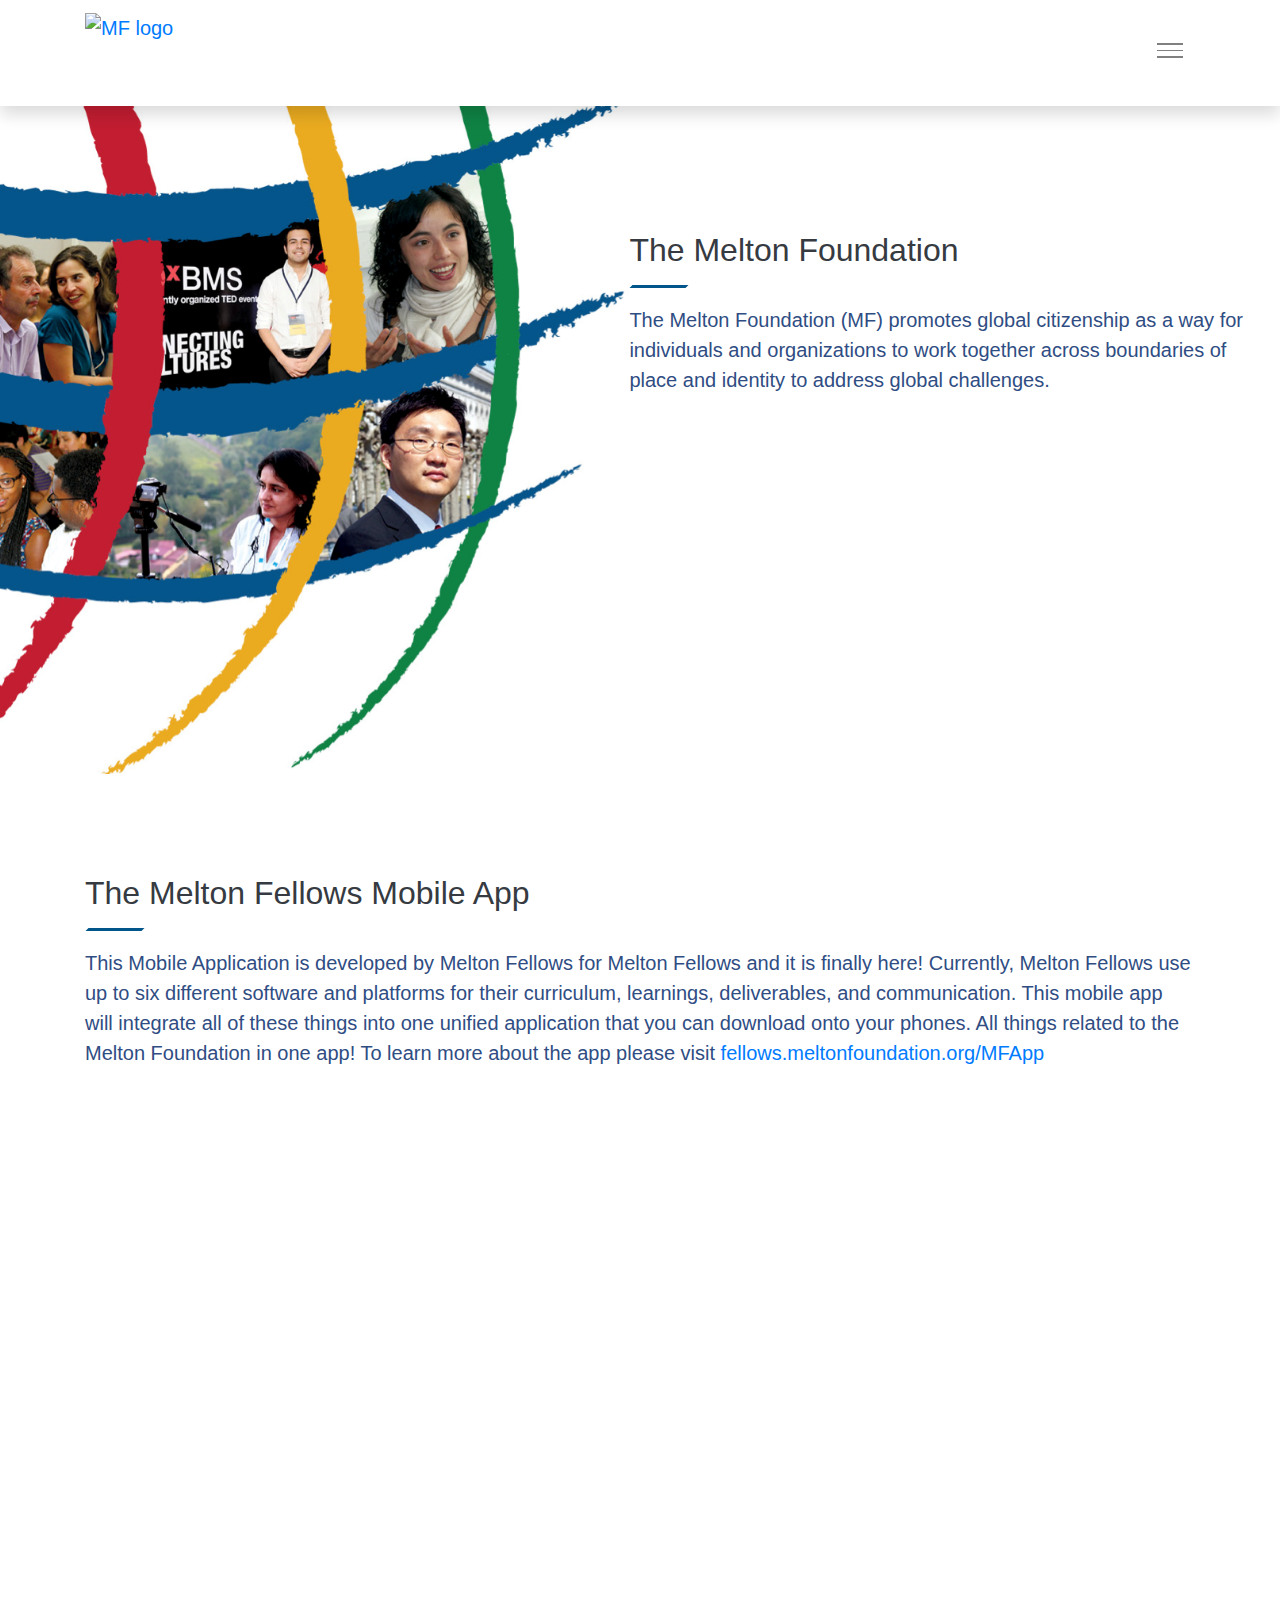
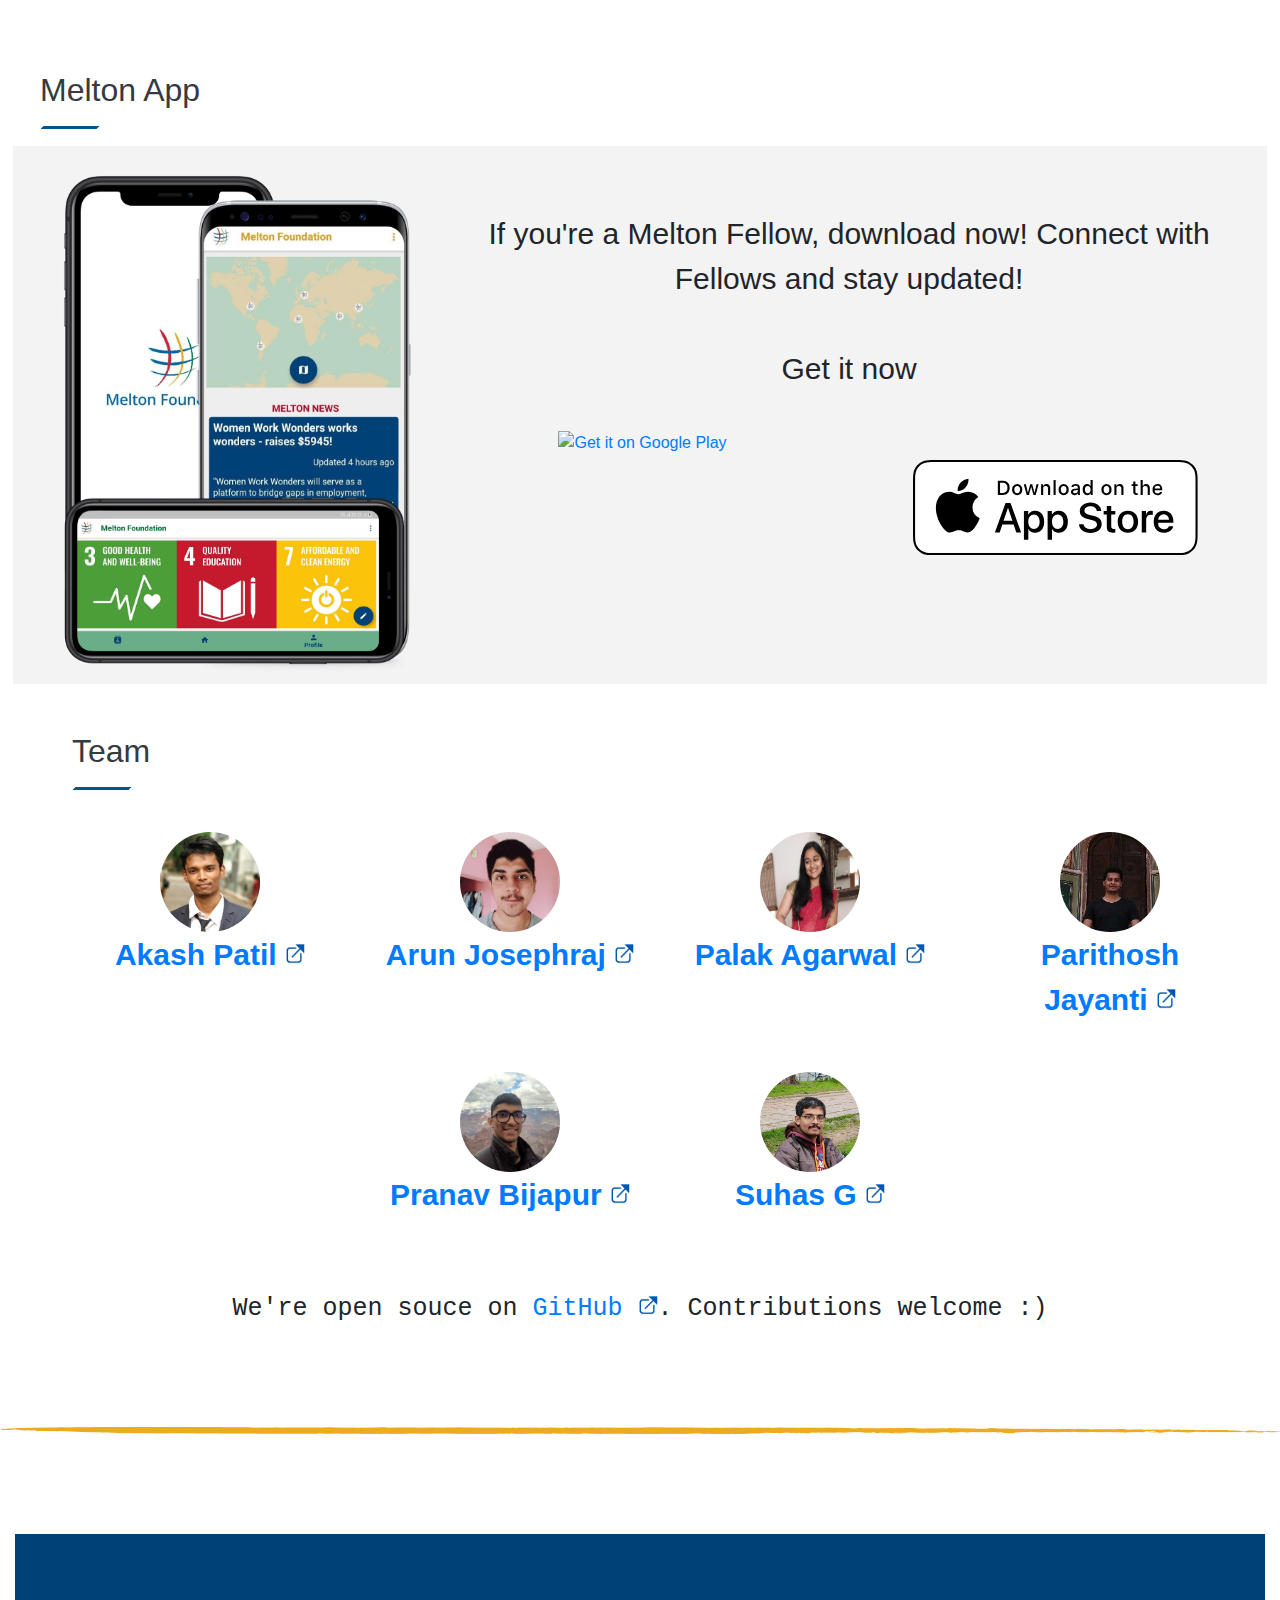
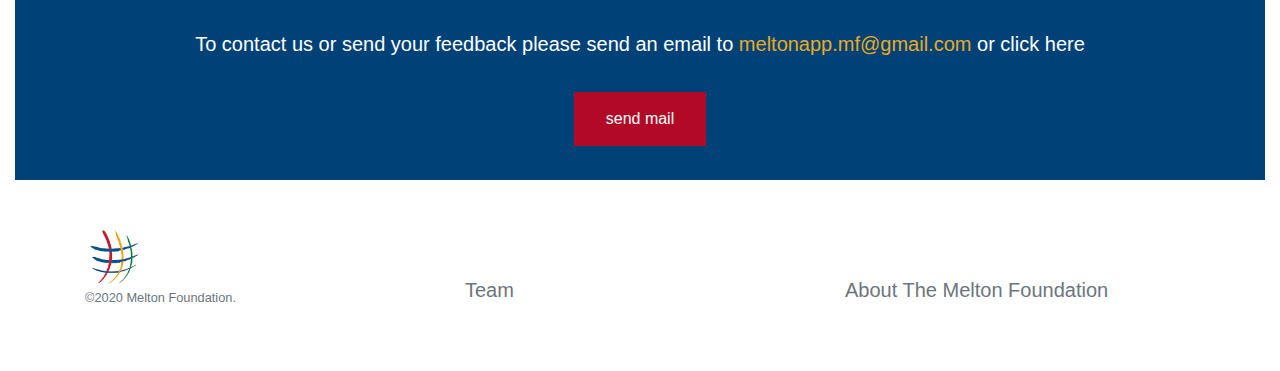
==== index.html @ 22d188e9 "* adding team members * local libraries * github link" ====
<!DOCTYPE html>
<html lang="en">
<head>
    <link rel="icon" href="images/MF Logo_round.png" type="image/x-icon">
    <title> Melton Foundation App</title>
    <meta charset="UTF-8">
    <meta name="description" content="Website to download the Melton Foundation App">
    <meta name="keywords" content="Melton, foundation, NGO, app">
    <meta name="viewport" content="width=device-width, initial-scale=1.0, shrink-to-fit=no">
    <link rel="stylesheet" href="css/css1/bootstrap.min.css">
    <link rel="stylesheet" href="css/page1.css">
    <link rel="stylesheet" href="css/desktop.css">
    <script src="css/js1/jquery-3.3.1.min.js"></script>
</head>
<body>
<header>
    <div class="collapse" id="navbarHeader">
        <div class="container">
            <div class="row">
                <div class="col-sm-8 col-md-7 py-4">
                    <h4 class="text-black">About</h4>
                    <p class="text-muted"> Download the Melton Foundation app for Melton Fellows
                        <br/> For more information on the Melton Foundation please visit the official site
                        <a href="https://www.meltonfoundation.org"> www.meltonfoundation.org</a>
                    </p>
                </div>
                <div class="col-sm-4 offset-md-1 py-4">
                    <h4 class="text-black">Contact</h4>
                    <ul class="list-unstyled">
                        <li><p class="text-muted">If you have any quries or feedback kindly reach out to us at
                            <a href="mailto:meltonapp.mf@gmail.com" class=" mailadd" style="text-decoration: none;">meltonapp.mf@gmail.com</a>
                        </p>
                        </li>
                    </ul>
                </div>
            </div>
        </div>
    </div>

    <div class="navbar shadow navbar-fixed-top">
        <div class="container d-flex justify-content-between">
            <a href="index.html" class="navbar-brand d-flex align-items-center">
                <img src="https://meltonfoundation.org/wp-content/uploads/2016/06/logo.png" alt="MF logo" width="180"
                     height="45" class="img-responsive">
            </a>
            <button class="navbar-toggler" type="button" data-toggle="collapse" data-target="#navbarHeader"
                    aria-controls="navbarHeader" aria-expanded="false" aria-label="Toggle navigation">
                <span class="line"></span>
                <span class="line"></span>
                <span class="line"></span>
            </button>
        </div>
    </div>

</header>

<div class="container-fluid">
    <div class="wrapper">
        <div class="row-full">
            <div class="col1">
                <img class="mf-logo" src="images/mfcr.png" alt="MF logo" style="margin-left: -1vw;">
            </div>
            <div class="col2" style="color: #2f4d83; padding-top: 10%;">
                <a href="https://www.meltonfoundation.org" style=" text-decoration: none; ">
                    <h2 class="has-line-under">The Melton Foundation </h2>
                </a>
                <blockquote>
                    <p>The Melton Foundation (MF) promotes global citizenship as a way for individuals and
                        organizations to work together across boundaries of place and identity to address global
                        challenges.</p>
                </blockquote>
            </div>
        </div>
    </div>
</div>

<div class="container" style="padding-top:100px; padding-bottom: 100px;">
    <div>
        <h2 class="has-line-under">The Melton Fellows Mobile App</h2>
        <p style="color: #2f4d83;">
            This Mobile Application is developed by Melton Fellows for Melton Fellows and it is finally here!
            Currently, Melton Fellows use up to six different software and platforms for their curriculum,
            learnings, deliverables, and communication. This mobile app will integrate all of these things into one
            unified application that you can download onto your phones. All things related to the Melton Foundation
            in one app!
            To learn more about the app please visit
            <a href="http://fellows.meltonfoundation.org/MFApp" class="website" style="text-decoration: none;">fellows.meltonfoundation.org/MFApp</a>
        </p>
    </div>
</div>

<div class="container" style=" padding-bottom: 100px; text-align:center;">
    <div style="display: inline-block;">
        <iframe src="https://www.youtube.com/embed/J0pHxfPds2A" class="vid" allowfullscreen frameborder="0"
                style="display: block;">
        </iframe>
    </div>
</div>

<div>
    <h2 class="has-line-under" style="margin-left: 40px;">Melton App</h2>
</div>
<div class="row store-links-container">
    <div class="mobile-icons col-xs-12 col-sm-6 col-md-5 col-lg-4">
        <img src="images/mix.png">
    </div>
    <div class="app-store col-xs-12 col-sm-6 col-md-7 col-lg-8">
        <div class="store-links-text">
            <div>If you're a Melton Fellow, download now! Connect with Fellows and stay updated!</div>
            <br>
            <div>Get it now</div>
        </div>
        <div class="row">
                <span class="google-store">
                    <a target="_blank"
                       href="https://play.google.com/store/apps/details?id=com.melton_app&amp;pcampaignid=pcampaignidMKT-Other-global-all-co-prtnr-py-PartBadge-Mar2515-1">
                        <img class="google-store-img"
                             alt="Get it on Google Play"
                             src="https://play.google.com/intl/en_us/badges/static/images/badges/en_badge_web_generic.png"></a>
                </span>
            <span class="apple-store">
                    <a target="_blank" href="https://apps.apple.com/in/app/">
                    <svg class="apple-store-svg" xmlns="http://www.w3.org/2000/svg" id="livetype"
                         viewBox="0 0 119.66407 40">
                        <title>Download_on_the_App_Store_Badge_US-UK_RGB_wht_092917</title>
                        <g>
                            <g>
                                <g>
                                    <path d="M110.13477,0H9.53468c-.3667,0-.729,0-1.09473.002-.30615.002-.60986.00781-.91895.0127A13.21476,13.21476,0,0,0,5.5171.19141a6.66509,6.66509,0,0,0-1.90088.627A6.43779,6.43779,0,0,0,1.99757,1.99707,6.25844,6.25844,0,0,0,.81935,3.61816a6.60119,6.60119,0,0,0-.625,1.90332,12.993,12.993,0,0,0-.1792,2.002C.00587,7.83008.00489,8.1377,0,8.44434V31.5586c.00489.3105.00587.6113.01515.9219a12.99232,12.99232,0,0,0,.1792,2.0019,6.58756,6.58756,0,0,0,.625,1.9043A6.20778,6.20778,0,0,0,1.99757,38.001a6.27445,6.27445,0,0,0,1.61865,1.1787,6.70082,6.70082,0,0,0,1.90088.6308,13.45514,13.45514,0,0,0,2.0039.1768c.30909.0068.6128.0107.91895.0107C8.80567,40,9.168,40,9.53468,40H110.13477c.3594,0,.7246,0,1.084-.002.3047,0,.6172-.0039.9219-.0107a13.279,13.279,0,0,0,2-.1768,6.80432,6.80432,0,0,0,1.9082-.6308,6.27742,6.27742,0,0,0,1.6172-1.1787,6.39482,6.39482,0,0,0,1.1816-1.6143,6.60413,6.60413,0,0,0,.6191-1.9043,13.50643,13.50643,0,0,0,.1856-2.0019c.0039-.3106.0039-.6114.0039-.9219.0078-.3633.0078-.7246.0078-1.0938V9.53613c0-.36621,0-.72949-.0078-1.09179,0-.30664,0-.61426-.0039-.9209a13.5071,13.5071,0,0,0-.1856-2.002,6.6177,6.6177,0,0,0-.6191-1.90332,6.46619,6.46619,0,0,0-2.7988-2.7998,6.76754,6.76754,0,0,0-1.9082-.627,13.04394,13.04394,0,0,0-2-.17676c-.3047-.00488-.6172-.01074-.9219-.01269-.3594-.002-.7246-.002-1.084-.002Z"></path>
                                    <path d="M8.44483,39.125c-.30468,0-.602-.0039-.90429-.0107a12.68714,12.68714,0,0,1-1.86914-.1631,5.88381,5.88381,0,0,1-1.65674-.5479,5.40573,5.40573,0,0,1-1.397-1.0166,5.32082,5.32082,0,0,1-1.02051-1.3965,5.72186,5.72186,0,0,1-.543-1.6572,12.41351,12.41351,0,0,1-.1665-1.875c-.00634-.2109-.01464-.9131-.01464-.9131V8.44434S.88185,7.75293.8877,7.5498a12.37039,12.37039,0,0,1,.16553-1.87207,5.7555,5.7555,0,0,1,.54346-1.6621A5.37349,5.37349,0,0,1,2.61183,2.61768,5.56543,5.56543,0,0,1,4.01417,1.59521a5.82309,5.82309,0,0,1,1.65332-.54394A12.58589,12.58589,0,0,1,7.543.88721L8.44532.875H111.21387l.9131.0127a12.38493,12.38493,0,0,1,1.8584.16259,5.93833,5.93833,0,0,1,1.6709.54785,5.59374,5.59374,0,0,1,2.415,2.41993,5.76267,5.76267,0,0,1,.5352,1.64892,12.995,12.995,0,0,1,.1738,1.88721c.0029.2832.0029.5874.0029.89014.0079.375.0079.73193.0079,1.09179V30.4648c0,.3633,0,.7178-.0079,1.0752,0,.3252,0,.6231-.0039.9297a12.73126,12.73126,0,0,1-.1709,1.8535,5.739,5.739,0,0,1-.54,1.67,5.48029,5.48029,0,0,1-1.0156,1.3857,5.4129,5.4129,0,0,1-1.3994,1.0225,5.86168,5.86168,0,0,1-1.668.5498,12.54218,12.54218,0,0,1-1.8692.1631c-.2929.0068-.5996.0107-.8974.0107l-1.084.002Z"
                                          style="fill: #fff"></path>
                                </g>
                                <g id="_Group_" data-name="<Group>">
                                    <g id="_Group_2" data-name="<Group>">
                                        <g id="_Group_3" data-name="<Group>">
                                            <path id="_Path_" data-name="<Path>"
                                                  d="M24.99671,19.88935a5.14625,5.14625,0,0,1,2.45058-4.31771,5.26776,5.26776,0,0,0-4.15039-2.24376c-1.74624-.1833-3.43913,1.04492-4.329,1.04492-.90707,0-2.27713-1.02672-3.75247-.99637a5.52735,5.52735,0,0,0-4.65137,2.8367c-2.01111,3.482-.511,8.59939,1.41551,11.414.96388,1.37823,2.09037,2.91774,3.56438,2.86315,1.4424-.05983,1.98111-.91977,3.7222-.91977,1.72494,0,2.23035.91977,3.73427.88506,1.54777-.02512,2.52292-1.38435,3.453-2.77563a11.39931,11.39931,0,0,0,1.579-3.21589A4.97284,4.97284,0,0,1,24.99671,19.88935Z"></path>
                                            <path id="_Path_2" data-name="<Path>"
                                                  d="M22.15611,11.47681a5.06687,5.06687,0,0,0,1.159-3.62989,5.15524,5.15524,0,0,0-3.33555,1.72582,4.82131,4.82131,0,0,0-1.18934,3.4955A4.26259,4.26259,0,0,0,22.15611,11.47681Z"></path>
                                        </g>
                                    </g>
                                    <g>
                                        <path d="M42.30178,27.13965h-4.7334l-1.13672,3.35645H34.42678l4.4834-12.418h2.083l4.4834,12.418H43.43752Zm-4.24316-1.54883h3.752L39.961,20.14355H39.9092Z"></path>
                                        <path d="M55.1592,25.96973c0,2.81348-1.50586,4.62109-3.77832,4.62109a3.0693,3.0693,0,0,1-2.84863-1.584h-.043v4.48438h-1.8584V21.44238h1.79883v1.50586h.03418a3.21162,3.21162,0,0,1,2.88281-1.60059C53.64455,21.34766,55.1592,23.16406,55.1592,25.96973Zm-1.91016,0c0-1.833-.94727-3.03809-2.39258-3.03809-1.41992,0-2.375,1.23047-2.375,3.03809,0,1.82422.95508,3.0459,2.375,3.0459C52.30178,29.01563,53.249,27.81934,53.249,25.96973Z"></path>
                                        <path d="M65.12453,25.96973c0,2.81348-1.50635,4.62109-3.77881,4.62109a3.0693,3.0693,0,0,1-2.84863-1.584h-.043v4.48438h-1.8584V21.44238h1.79883v1.50586h.03418a3.21162,3.21162,0,0,1,2.88281-1.60059C63.6094,21.34766,65.12453,23.16406,65.12453,25.96973Zm-1.91064,0c0-1.833-.94727-3.03809-2.39258-3.03809-1.41992,0-2.375,1.23047-2.375,3.03809,0,1.82422.95508,3.0459,2.375,3.0459C62.26662,29.01563,63.21389,27.81934,63.21389,25.96973Z"></path>
                                        <path d="M71.70949,27.03613c.1377,1.23145,1.334,2.04,2.96875,2.04,1.56641,0,2.69336-.80859,2.69336-1.91895,0-.96387-.67969-1.541-2.28906-1.93652l-1.60937-.3877c-2.28027-.55078-3.33887-1.61719-3.33887-3.34766,0-2.14258,1.86719-3.61426,4.51758-3.61426,2.625,0,4.42383,1.47168,4.48438,3.61426h-1.876c-.1123-1.23926-1.13672-1.9873-2.63379-1.9873s-2.52148.75684-2.52148,1.8584c0,.87793.6543,1.39453,2.25488,1.79l1.36816.33594c2.54785.60254,3.60547,1.626,3.60547,3.44238,0,2.32324-1.84961,3.77832-4.793,3.77832-2.75391,0-4.61328-1.4209-4.7334-3.667Z"></path>
                                        <path d="M83.34621,19.2998v2.14258h1.72168v1.47168H83.34621v4.99121c0,.77539.34473,1.13672,1.10156,1.13672a5.80752,5.80752,0,0,0,.61133-.043v1.46289a5.10351,5.10351,0,0,1-1.03223.08594c-1.833,0-2.54785-.68848-2.54785-2.44434V22.91406H80.16262V21.44238H81.479V19.2998Z"></path>
                                        <path d="M86.064,25.96973c0-2.84863,1.67773-4.63867,4.29395-4.63867,2.625,0,4.29492,1.79,4.29492,4.63867,0,2.85645-1.66113,4.63867-4.29492,4.63867C87.72512,30.6084,86.064,28.82617,86.064,25.96973Zm6.69531,0c0-1.9541-.89551-3.10742-2.40137-3.10742s-2.40137,1.16211-2.40137,3.10742c0,1.96191.89551,3.10645,2.40137,3.10645S92.7593,27.93164,92.7593,25.96973Z"></path>
                                        <path d="M96.18508,21.44238h1.77246v1.541h.043a2.1594,2.1594,0,0,1,2.17773-1.63574,2.86616,2.86616,0,0,1,.63672.06934v1.73828a2.59794,2.59794,0,0,0-.835-.1123,1.87264,1.87264,0,0,0-1.93652,2.083v5.37012h-1.8584Z"></path>
                                        <path d="M109.38332,27.83691c-.25,1.64355-1.85059,2.77148-3.89844,2.77148-2.63379,0-4.26855-1.76465-4.26855-4.5957,0-2.83984,1.64355-4.68164,4.19043-4.68164,2.50488,0,4.08008,1.7207,4.08008,4.46582v.63672h-6.39453v.1123a2.358,2.358,0,0,0,2.43555,2.56445,2.04834,2.04834,0,0,0,2.09082-1.27344Zm-6.28223-2.70215h4.52637a2.1773,2.1773,0,0,0-2.2207-2.29785A2.292,2.292,0,0,0,103.10109,25.13477Z"></path>
                                    </g>
                                </g>
                            </g>
                            <g id="_Group_4" data-name="<Group>">
                                <g>
                                    <path d="M37.82619,8.731a2.63964,2.63964,0,0,1,2.80762,2.96484c0,1.90625-1.03027,3.002-2.80762,3.002H35.67092V8.731Zm-1.22852,5.123h1.125a1.87588,1.87588,0,0,0,1.96777-2.146,1.881,1.881,0,0,0-1.96777-2.13379h-1.125Z"></path>
                                    <path d="M41.68068,12.44434a2.13323,2.13323,0,1,1,4.24707,0,2.13358,2.13358,0,1,1-4.24707,0Zm3.333,0c0-.97607-.43848-1.54687-1.208-1.54687-.77246,0-1.207.5708-1.207,1.54688,0,.98389.43457,1.55029,1.207,1.55029C44.57522,13.99463,45.01369,13.42432,45.01369,12.44434Z"></path>
                                    <path d="M51.57326,14.69775h-.92187l-.93066-3.31641h-.07031l-.92676,3.31641h-.91309l-1.24121-4.50293h.90137l.80664,3.436h.06641l.92578-3.436h.85254l.92578,3.436h.07031l.80273-3.436h.88867Z"></path>
                                    <path d="M53.85354,10.19482H54.709v.71533h.06641a1.348,1.348,0,0,1,1.34375-.80225,1.46456,1.46456,0,0,1,1.55859,1.6748v2.915h-.88867V12.00586c0-.72363-.31445-1.0835-.97168-1.0835a1.03294,1.03294,0,0,0-1.0752,1.14111v2.63428h-.88867Z"></path>
                                    <path d="M59.09377,8.437h.88867v6.26074h-.88867Z"></path>
                                    <path d="M61.21779,12.44434a2.13346,2.13346,0,1,1,4.24756,0,2.1338,2.1338,0,1,1-4.24756,0Zm3.333,0c0-.97607-.43848-1.54687-1.208-1.54687-.77246,0-1.207.5708-1.207,1.54688,0,.98389.43457,1.55029,1.207,1.55029C64.11232,13.99463,64.5508,13.42432,64.5508,12.44434Z"></path>
                                    <path d="M66.4009,13.42432c0-.81055.60352-1.27783,1.6748-1.34424l1.21973-.07031v-.38867c0-.47559-.31445-.74414-.92187-.74414-.49609,0-.83984.18213-.93848.50049h-.86035c.09082-.77344.81836-1.26953,1.83984-1.26953,1.12891,0,1.76563.562,1.76563,1.51318v3.07666h-.85547v-.63281h-.07031a1.515,1.515,0,0,1-1.35254.707A1.36026,1.36026,0,0,1,66.4009,13.42432Zm2.89453-.38477v-.37646l-1.09961.07031c-.62012.0415-.90137.25244-.90137.64941,0,.40527.35156.64111.835.64111A1.0615,1.0615,0,0,0,69.29543,13.03955Z"></path>
                                    <path d="M71.34816,12.44434c0-1.42285.73145-2.32422,1.86914-2.32422a1.484,1.484,0,0,1,1.38086.79h.06641V8.437h.88867v6.26074h-.85156v-.71143h-.07031a1.56284,1.56284,0,0,1-1.41406.78564C72.0718,14.772,71.34816,13.87061,71.34816,12.44434Zm.918,0c0,.95508.4502,1.52979,1.20313,1.52979.749,0,1.21191-.583,1.21191-1.52588,0-.93848-.46777-1.52979-1.21191-1.52979C72.72121,10.91846,72.26613,11.49707,72.26613,12.44434Z"></path>
                                    <path d="M79.23,12.44434a2.13323,2.13323,0,1,1,4.24707,0,2.13358,2.13358,0,1,1-4.24707,0Zm3.333,0c0-.97607-.43848-1.54687-1.208-1.54687-.77246,0-1.207.5708-1.207,1.54688,0,.98389.43457,1.55029,1.207,1.55029C82.12453,13.99463,82.563,13.42432,82.563,12.44434Z"></path>
                                    <path d="M84.66945,10.19482h.85547v.71533h.06641a1.348,1.348,0,0,1,1.34375-.80225,1.46456,1.46456,0,0,1,1.55859,1.6748v2.915H87.605V12.00586c0-.72363-.31445-1.0835-.97168-1.0835a1.03294,1.03294,0,0,0-1.0752,1.14111v2.63428h-.88867Z"></path>
                                    <path d="M93.51516,9.07373v1.1416h.97559v.74854h-.97559V13.2793c0,.47168.19434.67822.63672.67822a2.96657,2.96657,0,0,0,.33887-.02051v.74023a2.9155,2.9155,0,0,1-.4834.04541c-.98828,0-1.38184-.34766-1.38184-1.21582v-2.543h-.71484v-.74854h.71484V9.07373Z"></path>
                                    <path d="M95.70461,8.437h.88086v2.48145h.07031a1.3856,1.3856,0,0,1,1.373-.80664,1.48339,1.48339,0,0,1,1.55078,1.67871v2.90723H98.69v-2.688c0-.71924-.335-1.0835-.96289-1.0835a1.05194,1.05194,0,0,0-1.13379,1.1416v2.62988h-.88867Z"></path>
                                    <path d="M104.76125,13.48193a1.828,1.828,0,0,1-1.95117,1.30273A2.04531,2.04531,0,0,1,100.73,12.46045a2.07685,2.07685,0,0,1,2.07617-2.35254c1.25293,0,2.00879.856,2.00879,2.27V12.688h-3.17969v.0498a1.1902,1.1902,0,0,0,1.19922,1.29,1.07934,1.07934,0,0,0,1.07129-.5459Zm-3.126-1.45117h2.27441a1.08647,1.08647,0,0,0-1.1084-1.1665A1.15162,1.15162,0,0,0,101.63527,12.03076Z"></path>
                                </g>
                            </g>
                        </g>
                    </svg>
                </a>
                </span>
        </div>
    </div>
</div>

<br><br>
<div style="padding-left: 40px; width: 95vw; margin: 0 auto;">
    <h2 id="team" class="has-line-under">Team</h2>
    <div class="team-container row">
        <div class="developer-container">
            <div>
                <img class="developer-img" width="200" height="200" alt="profile photo"
                     src="images/profiles/akash.jpg"/>
            </div>
            <div class="developer-name">
                <a class="developer-name-link" href="https://www.linkedin.com/in/akash-patil-519383112/"
                   target="_blank">Akash Patil <img class="external-link-icon" src="images/external_url.png"
                                                    alt="profile details"/></a>
            </div>
        </div>

        <div class="developer-container">
            <div>
                <img class="developer-img" width="200" height="200" alt="profile photo"
                     src="images/profiles/arun.jpg"/>
            </div>
            <div class="developer-name">
                <a class="developer-name-link" href="https://www.linkedin.com/in/arun-josephraj-0064a7157"
                   target="_blank">Arun Josephraj <img class="external-link-icon" src="images/external_url.png"
                                                       alt="profile details"/></a>
            </div>
        </div>

        <div class="developer-container">
            <div>
                <img class="developer-img" width="200" height="200" alt="profile photo"
                     src="images/profiles/palak.jpg"/>
            </div>
            <div class="developer-name">
                <a class="developer-name-link" href="http://www.linkedin.com/in/palak-agarwal-a606a9152"
                   target="_blank">Palak Agarwal <img class="external-link-icon" src="images/external_url.png"
                                                      alt="profile details"/></a>
            </div>
        </div>

        <div class="developer-container">
            <div>
                <img class="developer-img" width="200" height="200" alt="profile photo"
                     src="images/profiles/pari.jpg"/>
            </div>
            <div class="developer-name">
                <a class="developer-name-link" href="https://www.linkedin.com/in/parithosh-jayanthi"
                   target="_blank">Parithosh Jayanti <img class="external-link-icon" src="images/external_url.png"
                                                          alt="profile details"/></a>
            </div>
        </div>

        <div class="developer-container">
            <div>
                <img class="developer-img" width="200" height="200" alt="profile photo"
                     src="images/profiles/pranav.jpg"/>
            </div>
            <div class="developer-name">
                <a class="developer-name-link" href="http://pranavsb.me/"
                   target="_blank">Pranav Bijapur <img class="external-link-icon" src="images/external_url.png"
                                                       alt="profile details"/></a>
            </div>
        </div>

        <div class="developer-container">
            <div>
                <img class="developer-img" width="200" height="200" alt="profile photo"
                     src="images/profiles/suhas.jpg"/>
            </div>
            <div class="developer-name">
                <a class="developer-name-link" href="https://www.linkedin.com/in/suhas-g"
                   target="_blank">Suhas G <img class="external-link-icon" src="images/external_url.png"
                                                alt="profile details"/></a>
            </div>
        </div>
    </div>
</div>
<br><br>
<div class="github-link">
    We're open souce on <a href="https://github.com/melton-foundation/" target="_blank">GitHub <img
        class="external-link-icon" src="images/external_url.png"
        alt="profile details"/></a>. Contributions welcome :)
</div>

<img src="images/YellowBrushstroke.jpg" style="width: 100%;margin-top: 100px;margin-bottom: 100px;" alt="divider">

<div class="container-fluid">
    <div class=" mr-md-3 pt-3 px-3 pt-md-5 px-md-5 text-center text-white overflow-hidden"
         style="background-color:#004277; padding-bottom: 30px; padding-top: 20px; margin-right: 0 !important;">
        <h5 class="mailadd" style="color: white ">To contact us or send your feedback please send an email to
            <a href="mailto:meltonapp.mf@gmail.com" style="color: #eaab21;">meltonapp.mf@gmail.com</a>
            or click here
        </h5>
        <br>
        <a href="mailto:meltonapp.mf@gmail.com" class="button mailadd" style="text-decoration: none;">send mail</a>
    </div>
</div>
<footer class="container py-5">
    <div class="row">
        <div class="col-12 col-md">
            <img src="images/MF Logo_round.png" width="60" height="60" alt="">
            <small class="d-block mb-3 text-muted">&copy;2020 Melton Foundation.</small>
        </div>

        <div class="col-6 col-md">
            <h5><a class="text-muted" href="#team">Team</a></h5>
        </div>
        <div class="col-6 col-md">
            <h5><a class="text-muted" href="https://meltonfoundation.org/">About The Melton Foundation</a></h5>
        </div>
    </div>
</footer>
<script>
    $(document).ready(function () {
        $('.navbar-toggler').click(function () {
            $("#navbarHeader").toggle(300);
        });
    })
</script>
</body>
</html>
---- css/page1.css ----
/*
   * Custom translucent site header
   */
  
  .site-header {
    background-color: rgba(0, 0, 0, .85);
    -webkit-backdrop-filter: saturate(180%) blur(20px);
    backdrop-filter: saturate(180%) blur(20px);
  }
  .site-header a {
    color: #999;
    transition: ease-in-out color .15s;
  }
  .site-header a:hover {
    color: #fff;
    text-decoration: none;
  }
  
  /*
   * Dummy devices (replace them with your own or something else entirely!)
   */
  
  .product-device {
    position: absolute;
    right: 10%;
    bottom: -30%;
    width: 300px;
    height: 540px;
    background-color: #333;
    border-radius: 21px;
    -webkit-transform: rotate(30deg);
    transform: rotate(30deg);
  }
  
  .product-device::before {
    position: absolute;
    top: 10%;
    right: 10px;
    bottom: 10%;
    left: 10px;
    content: "";
    background-color: rgba(255, 255, 255, .1);
    border-radius: 5px;
  }
  
  .product-device-2 {
    top: -25%;
    right: auto;
    bottom: 0;
    left: 5%;
    background-color: #e5e5e5;
  }
  
  
  /*
   * Extra utilities
   */
  
  .flex-equal > * {
    -ms-flex: 1;
    flex: 1;
  }
  @media (min-width: 768px) {
    .flex-md-equal > * {
      -ms-flex: 1;
      flex: 1;
    }
  }
  
  .overflow-hidden { overflow: hidden; }
---- css/desktop.css ----
.navbar-toggler {
    width: 50px;
    height: 34px;
    background-color: white;
    border: none;
}

.navbar-toggler .line {
    width: 100%;
    float: left;
    height: 1.85px;
    background-color: grey;
    margin-bottom: 5px;

}

.has-line-under::after, .line-under::after {
    content: '';
    width: 56px;
    height: 3px;
    background-color: #00558a;
    transform: skew(-45deg, 0deg);
    margin-top: 16px;
    margin-bottom: 17px;
    margin-left: 2px;
    display: block;

}

.has-line-under, .line-under {
    color: #363a41;
}

.istext {
    color: #2f4d83;
}

.has-line-under:hover, .website:hover {
    color: #eaab21;
}

.line-under:hover, .istext:hover {
    color: #007335;
}

.button {
    background-color: #B20A26;
    border: none;
    color: white;
    padding: 15px 32px;
    text-align: center;
    text-decoration: none;
    display: inline-block;
    font-size: 16px;
    margin: 4px 2px;
    cursor: pointer;
    opacity: 1.0;
}

.button:hover {
    opacity: 0.7;
}

.sel:hover, .sel1:hover {
    background-color: #eaab21;
}

p {
    font-size: 20px;
}

.vid {
    height: 200px;
    width: 300px;
}

@media (min-width: 408px) {
    .img-responsive {
        width: 280px;
        height: 70px;
    }

    .col1 {
        margin-left: -2vw;
    }

    .sel:hover {
        background-color: #eaab21;
    }

    .vid {
        height: 280px;
        width: 380px;
    }
}

@media (min-width: 670px) {
    .img-responsive {
        width: 320px;
        height: 80px;
    }

    .col1 {
        margin-left: -1vw;
    }

    .row-full {
        display: inline-flex;
    }

    .sel:hover {
        background-color: #eaab21;
    }

    .vid {
        height: 380px;
        width: 500px;
    }
}

.sel:hover {
    background-color: #eaab21;
}

body, header {
    max-width: 100vw;
    font-family: sans-serif;
}

.container-fluid {
    max-width: 100vw;
}

h5 {
    padding-top: 50px;
}
.mobile-icons{
    padding-left: 40px;
}
.mobile-icons img{
    max-width: 100%;
    height: auto;
}
.flex-box{
    display: -webkit-box;
    display: -ms-flexbox;
    display: flex;
}
.store-links-container{
    flex-direction: row;
    flex-wrap: wrap;
    background-color: #f3f3f3;
    padding: 25px 0 10px 0;
    width: 98vw;
    margin: 0 auto;
}
.team-container{
    justify-content: center;
}
.developer-name-link{
    font-size: 30px;
    font-weight: bold;
}
.developer-container{
    width: 250px;
    text-align: center;
    margin: 25px;
}
.developer-img{
    border-radius: 50%;
    height: 100px;
    width: 100px;
}
.app-store{
    text-align: center;
    padding: 20px;
}
.external-link-icon{
    width: 20px;
    margin-bottom: 5px;
}
.apple-store a, .apple-store-svg{
    width: 100%;
}
.github-link{
    text-align: center;
    font-size: 25px;
    font-family: monospace;
}
.google-store a, .google-store-img{
    width: 100%;
}
.store-links-text{
    padding: 20px;
}
/* Extra small devices (phones, 600px and down) */
@media only screen and (max-width: 600px) {
    .apple-store, .google-store{
        width: 100%;
    }
    .google-store, .apple-store{
        padding: 10px;
    }
    .apple-store-svg{
        padding: 0 27px;
    }
    .store-links-text{
        font-size: 20px;
    }
}
@media only screen and (max-width: 670px) {
    .mf-logo{
        width:95vw;
    }
}
@media only screen and (min-width: 670px) {
    .mf-logo{
        width:50vw;
    }
}

/* Small devices (portrait tablets and large phones, 600px and up) */
@media only screen and (min-width: 600px) {
    .apple-store, .google-store {
        width: 50%;
    }

    .apple-store-svg {
        width: 100%;
    }

    .apple-store-svg {
        padding: 12px 20px;
    }

    .google-store, .apple-store {
        padding: 0;
    }
    .store-links-text{
        font-size: 25px;
    }
}
/* Medium devices (landscape tablets, 768px and up) */
@media only screen and (min-width: 768px) {
    .apple-store-svg{
        width: 99%;
    }
    .apple-store-svg{
        padding: 12px 20px;
    }
    .google-store, .apple-store{
        padding: 20px;
    }
    .store-links-text{
        font-size: 30px;
    }
}

/* Large devices (laptops/desktops, 992px and up) */
@media only screen and (min-width: 992px) {
    .apple-store-svg{
        width: 90%;
    }
    .apple-store-svg{
        padding: 20px;
    }
}

/* Extra large devices (large laptops and desktops, 1200px and up) */
@media only screen and (min-width: 1200px) {
    .apple-store-svg{
        width:87%;
    }
    .apple-store-svg{
        padding:29px 20px;
    }
}
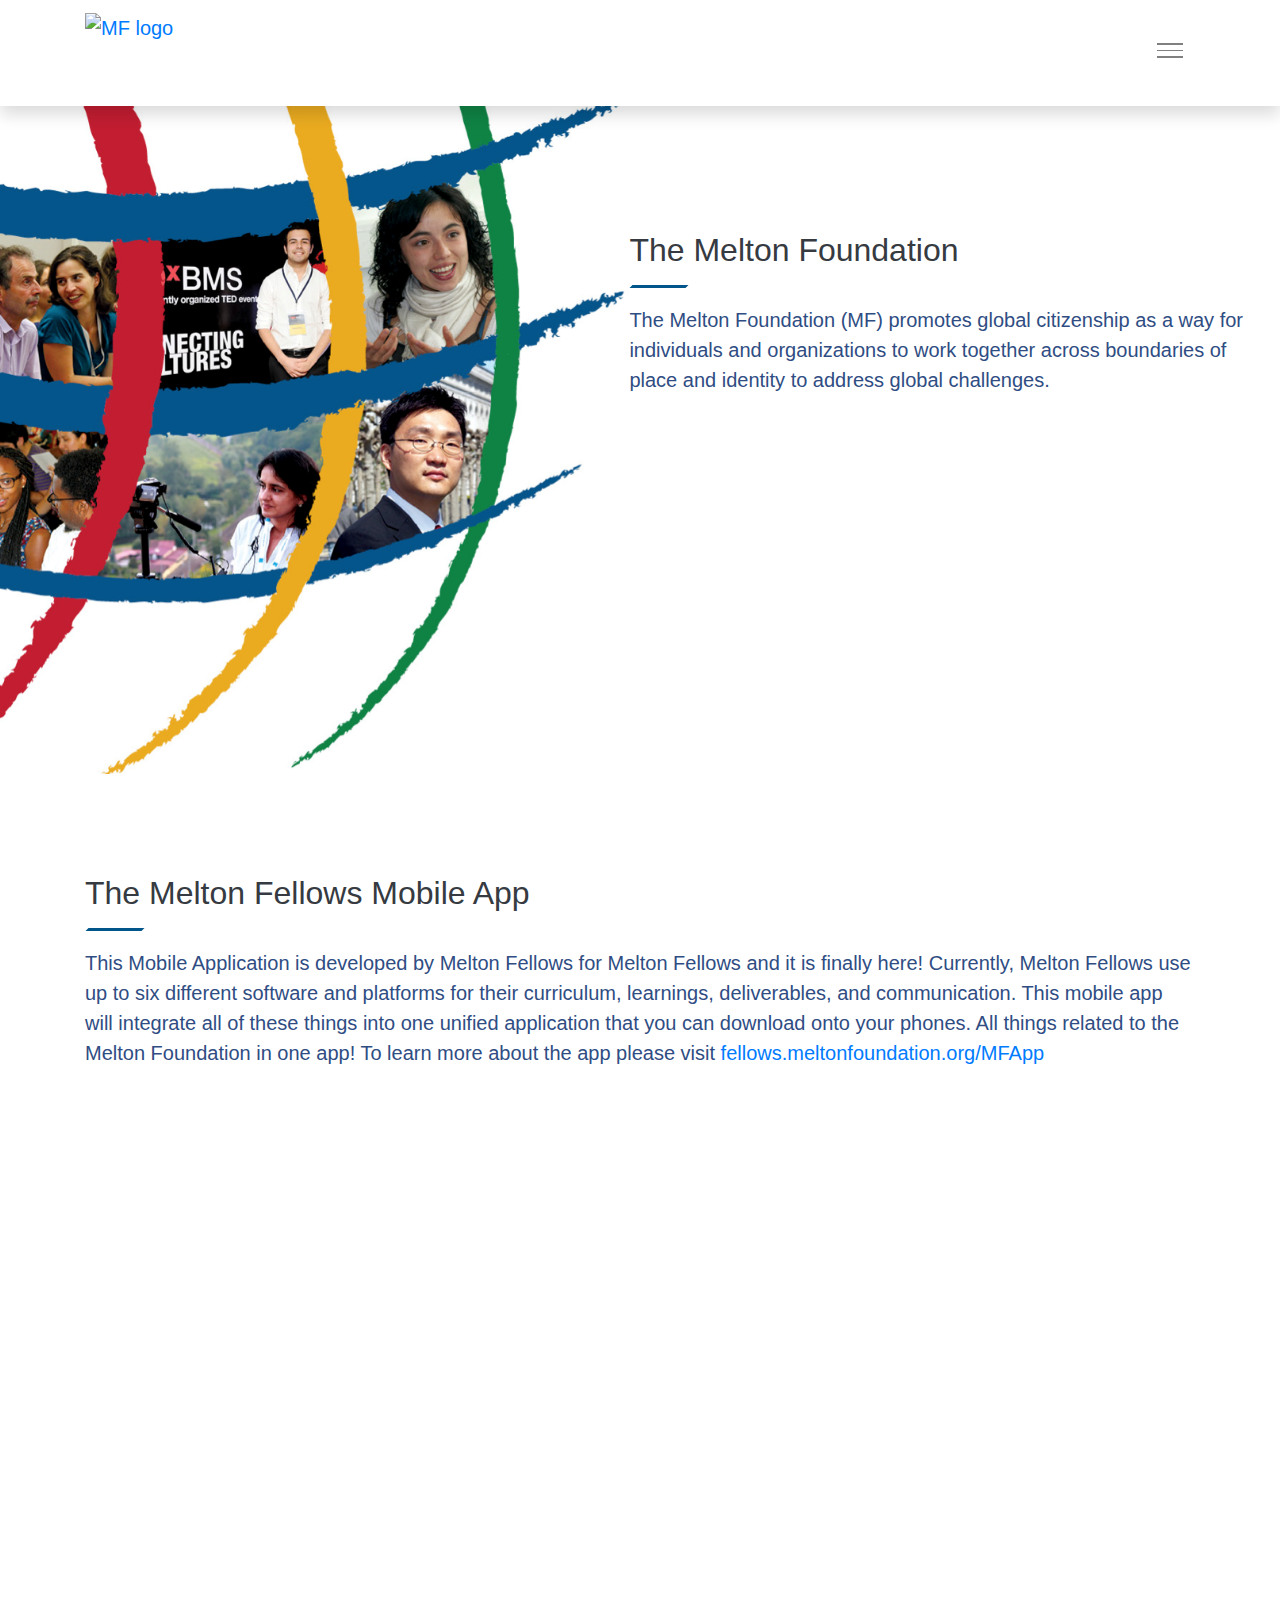
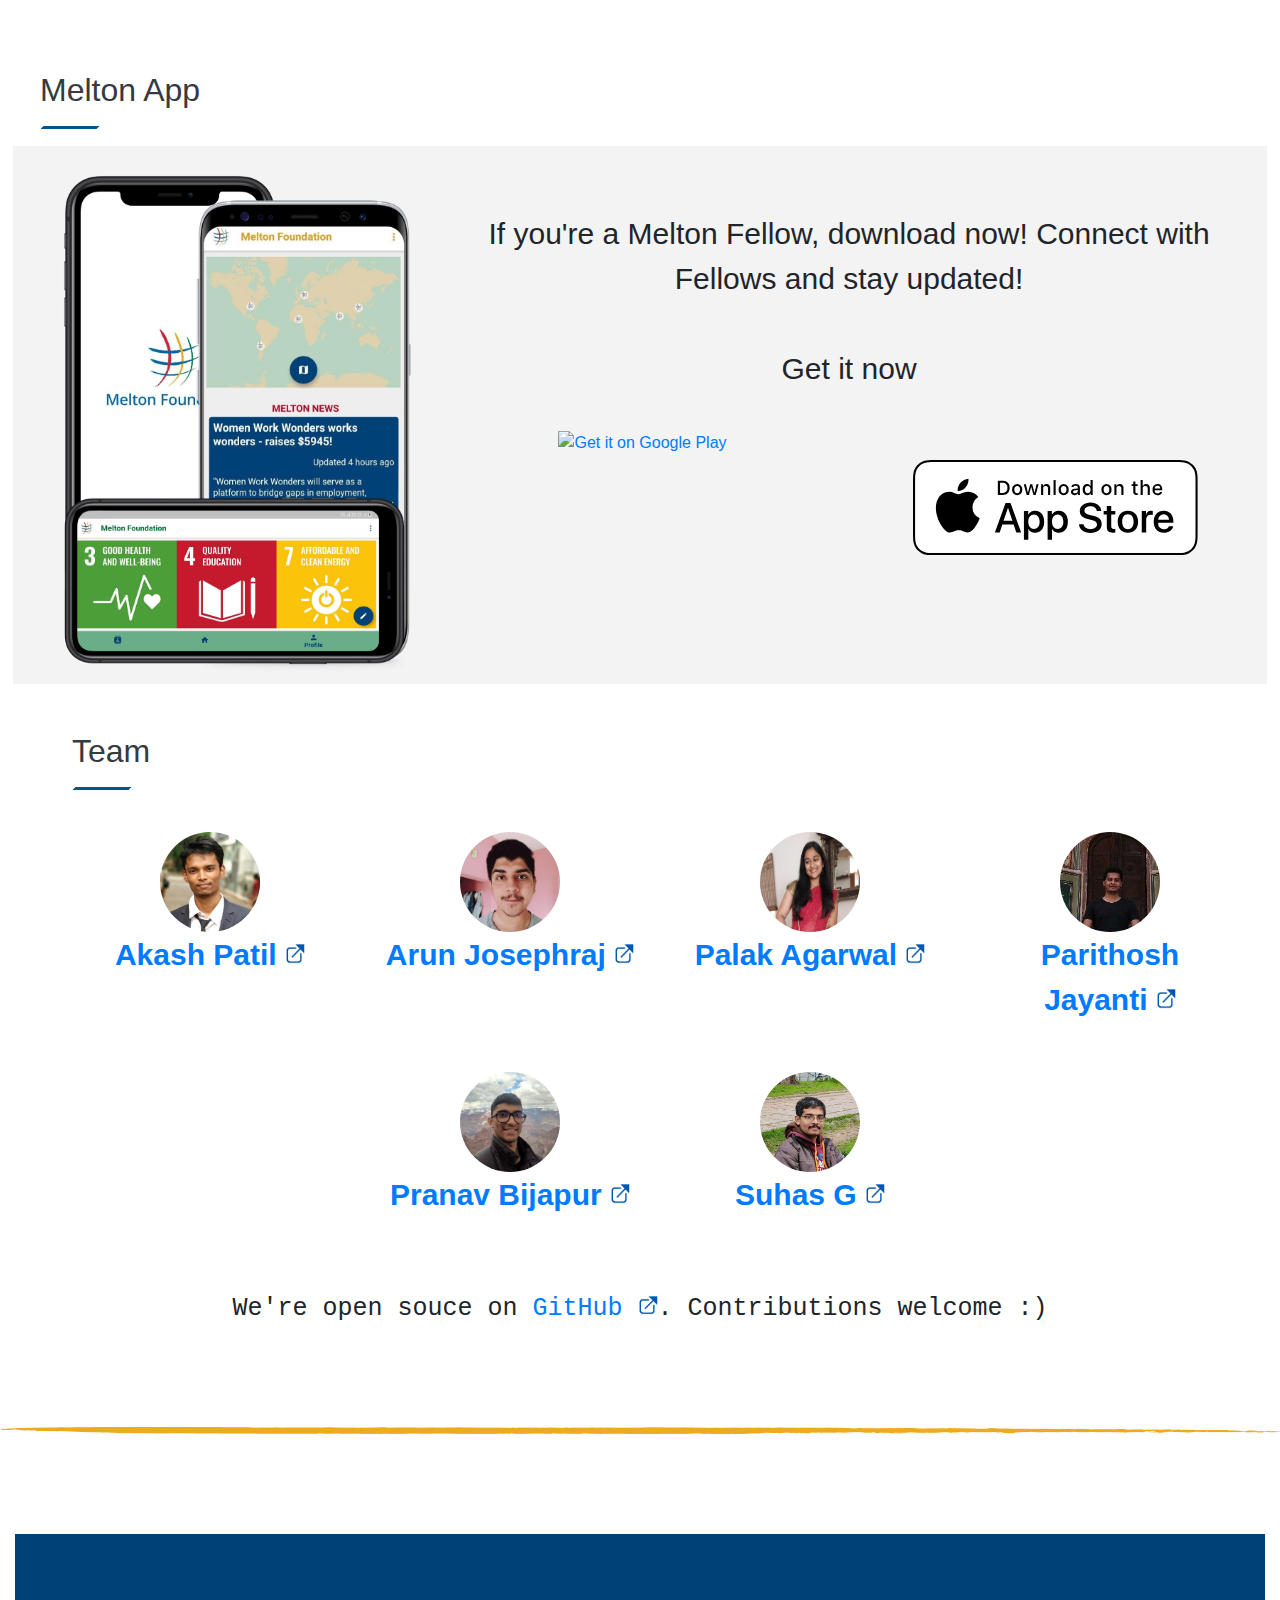
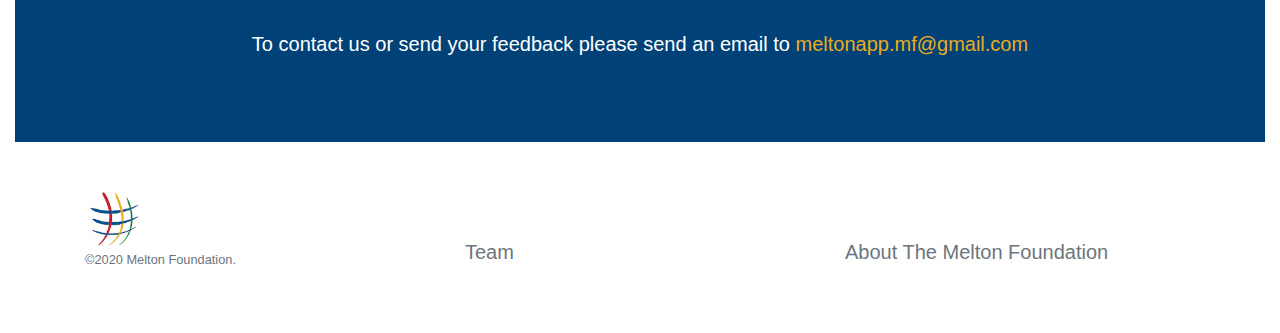
==== commit a4378950: "* removing extra mail links" ====
--- a/index.html
+++ b/index.html
@@ -267,10 +267,8 @@
          style="background-color:#004277; padding-bottom: 30px; padding-top: 20px; margin-right: 0 !important;">
         <h5 class="mailadd" style="color: white ">To contact us or send your feedback please send an email to
             <a href="mailto:meltonapp.mf@gmail.com" style="color: #eaab21;">meltonapp.mf@gmail.com</a>
-            or click here
         </h5>
-        <br>
-        <a href="mailto:meltonapp.mf@gmail.com" class="button mailadd" style="text-decoration: none;">send mail</a>
+        <br><br>
     </div>
 </div>
 <footer class="container py-5">
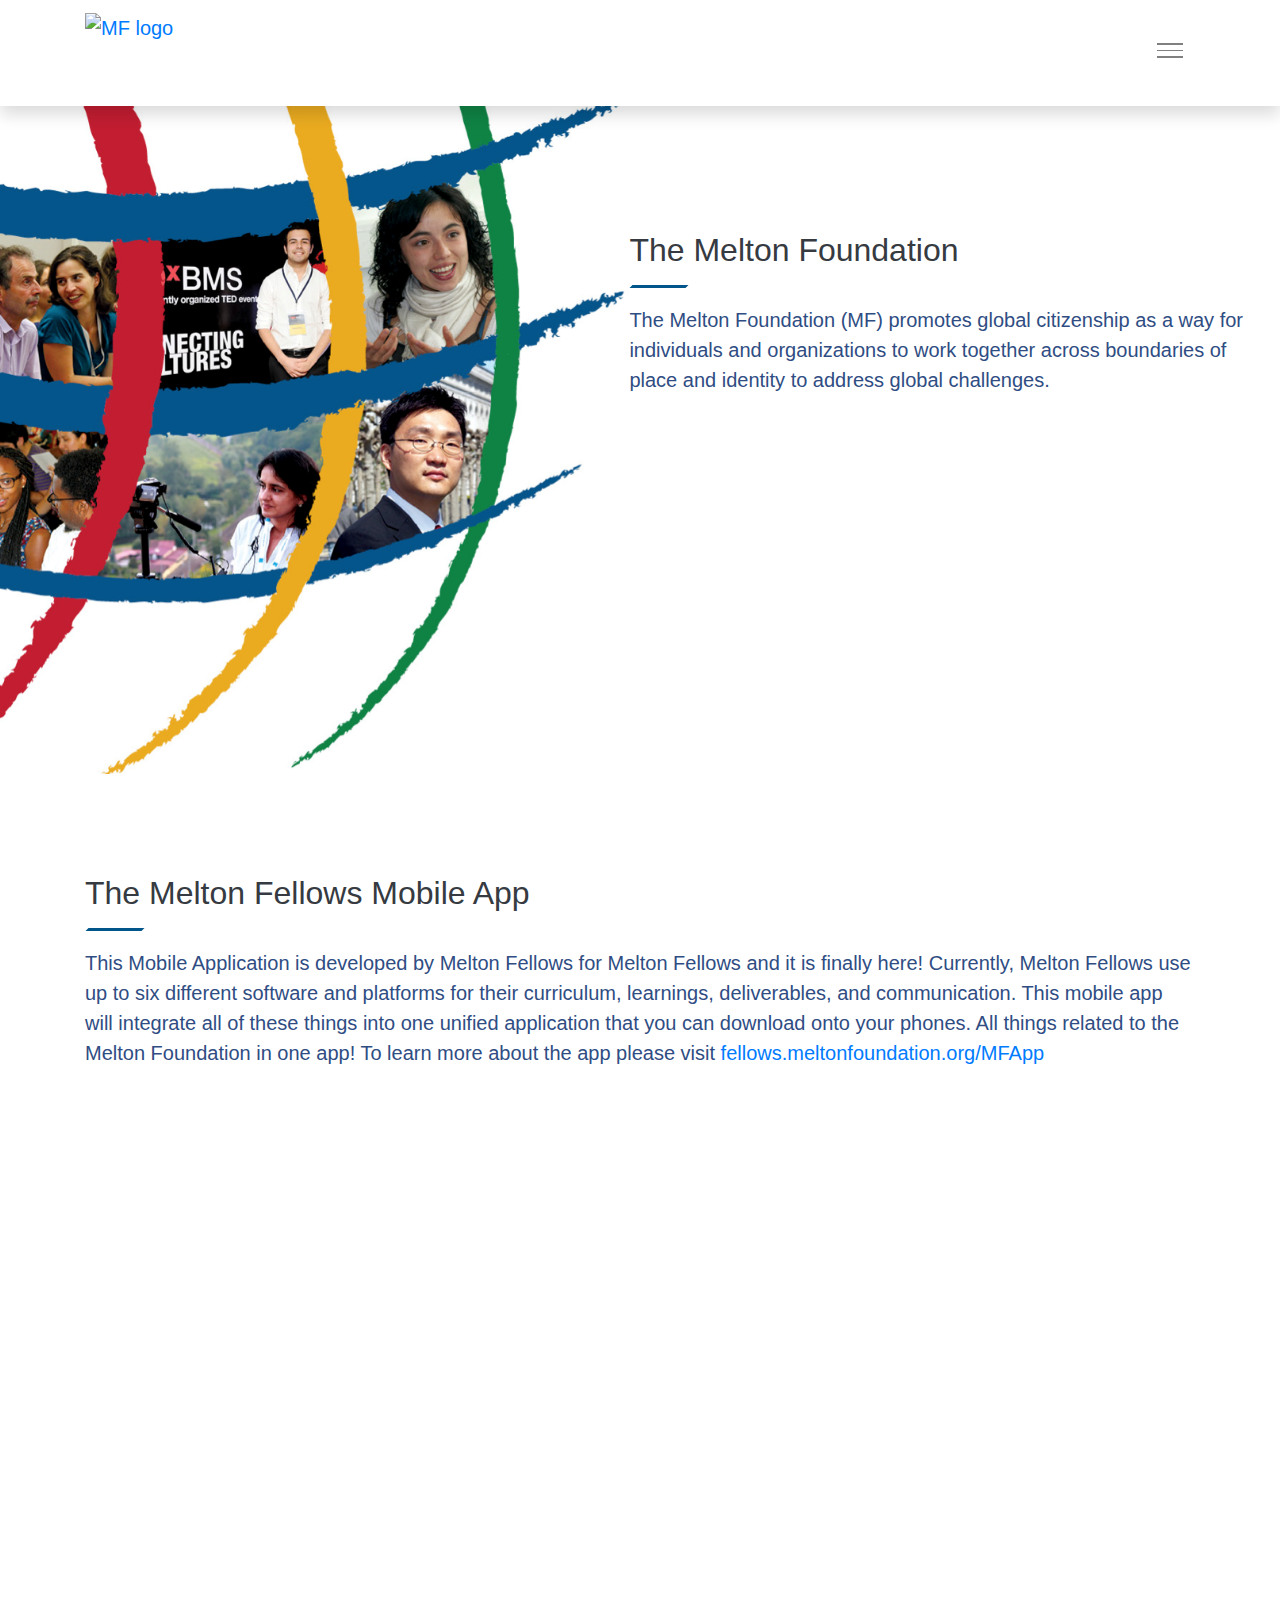
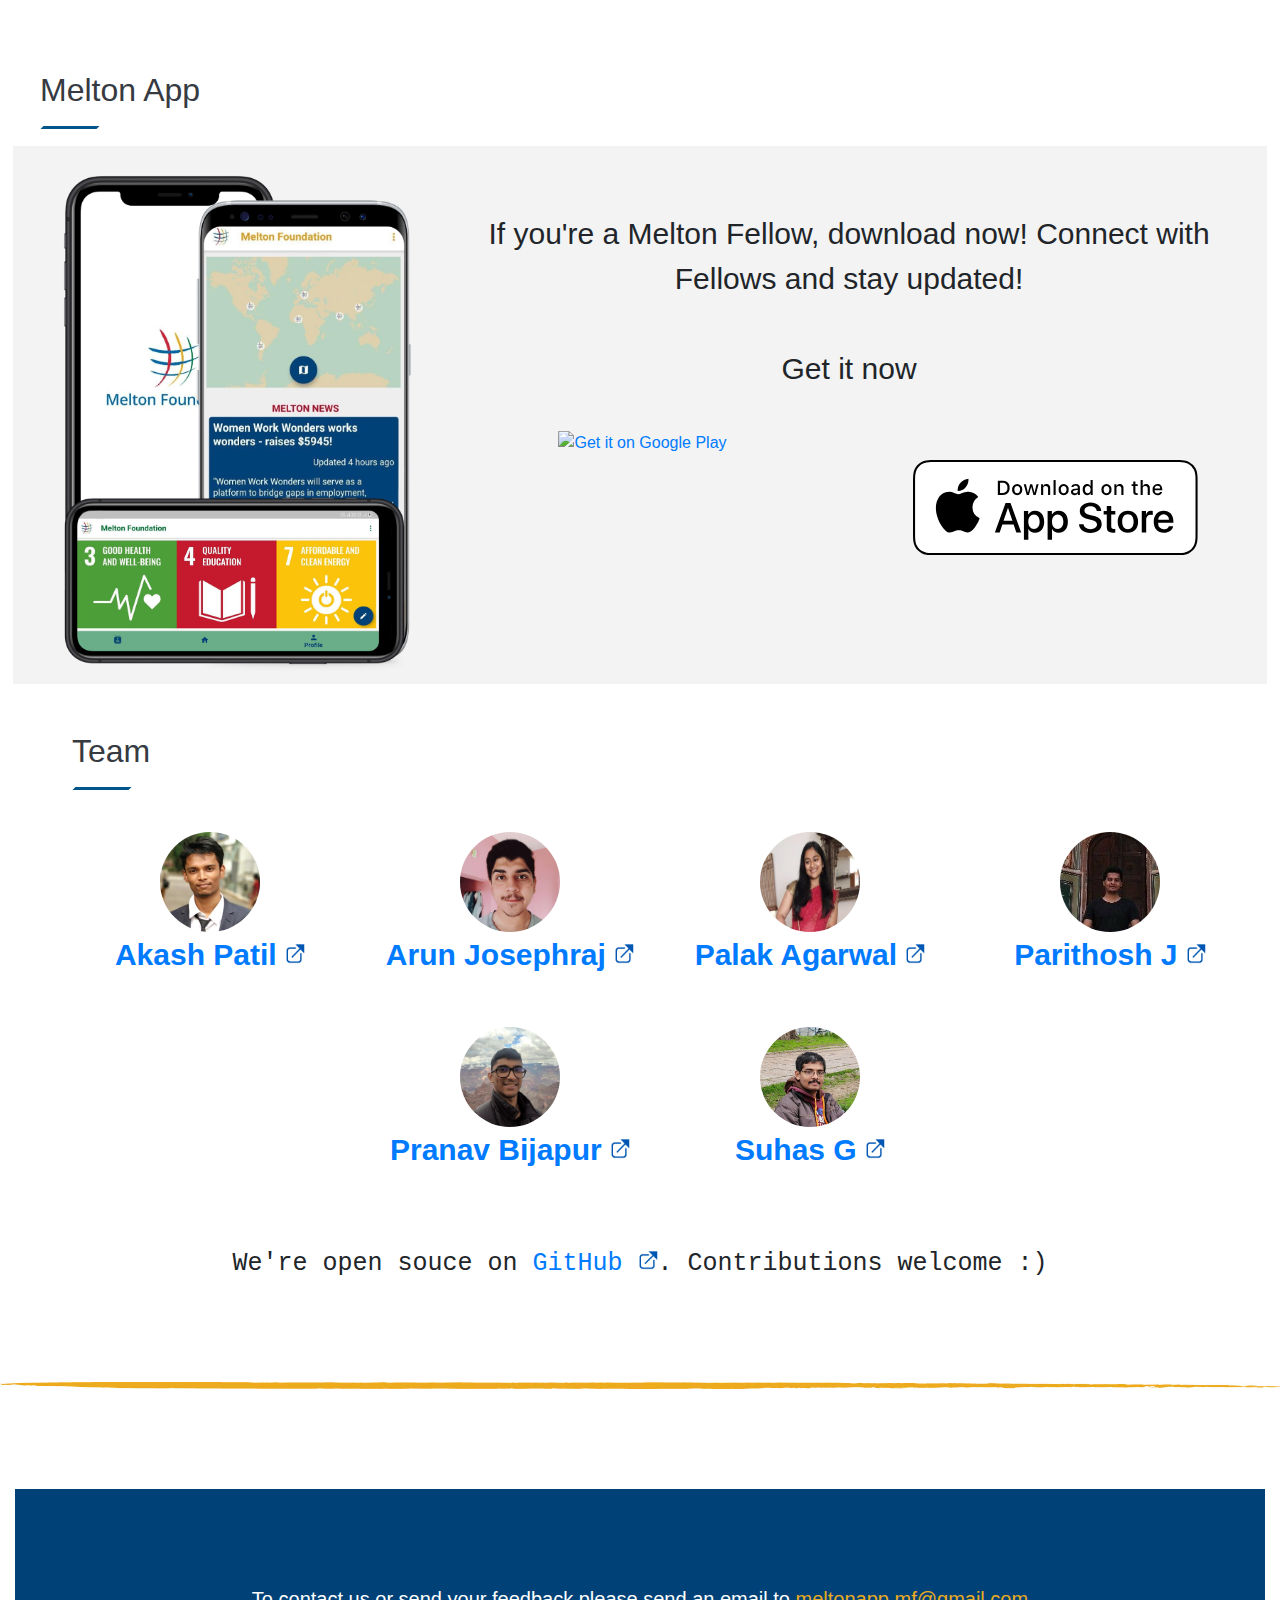
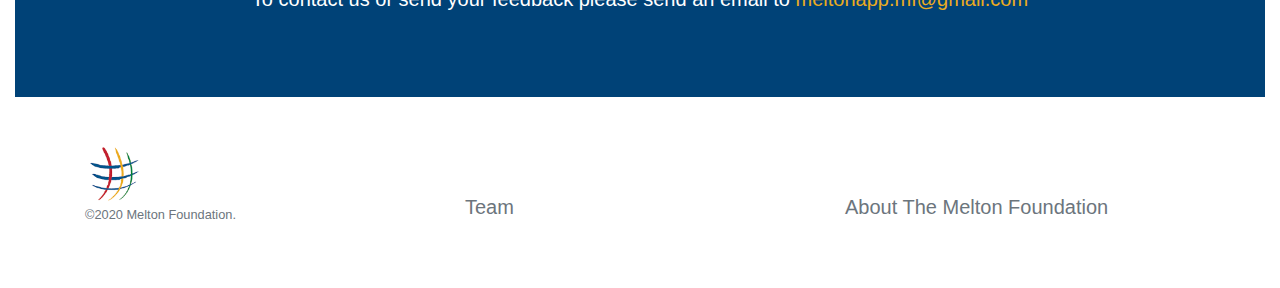
==== commit fe70a208: "delete unused files; fix typo" ====
--- a/index.html
+++ b/index.html
@@ -223,7 +223,7 @@
             </div>
             <div class="developer-name">
                 <a class="developer-name-link" href="https://www.linkedin.com/in/parithosh-jayanthi"
-                   target="_blank">Parithosh Jayanti <img class="external-link-icon" src="images/external_url.png"
+                   target="_blank">Parithosh J <img class="external-link-icon" src="images/external_url.png"
                                                           alt="profile details"/></a>
             </div>
         </div>
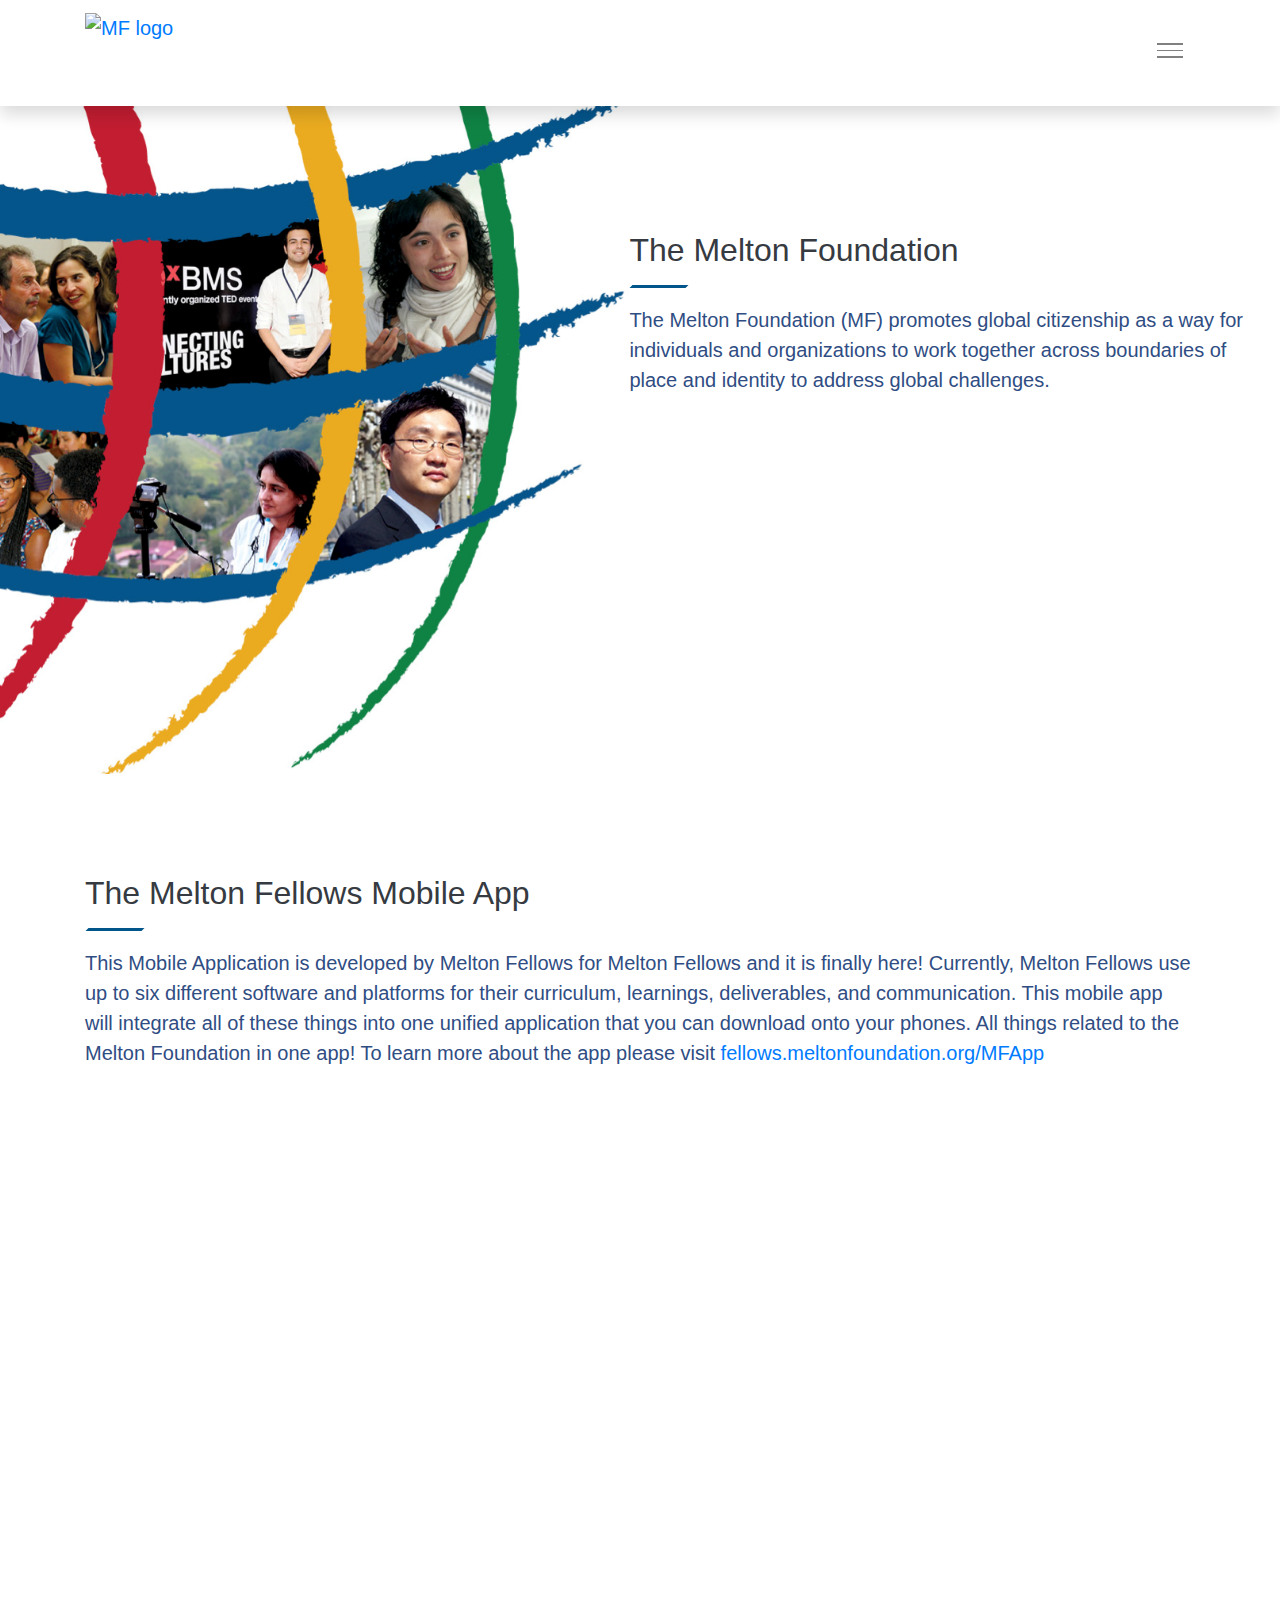
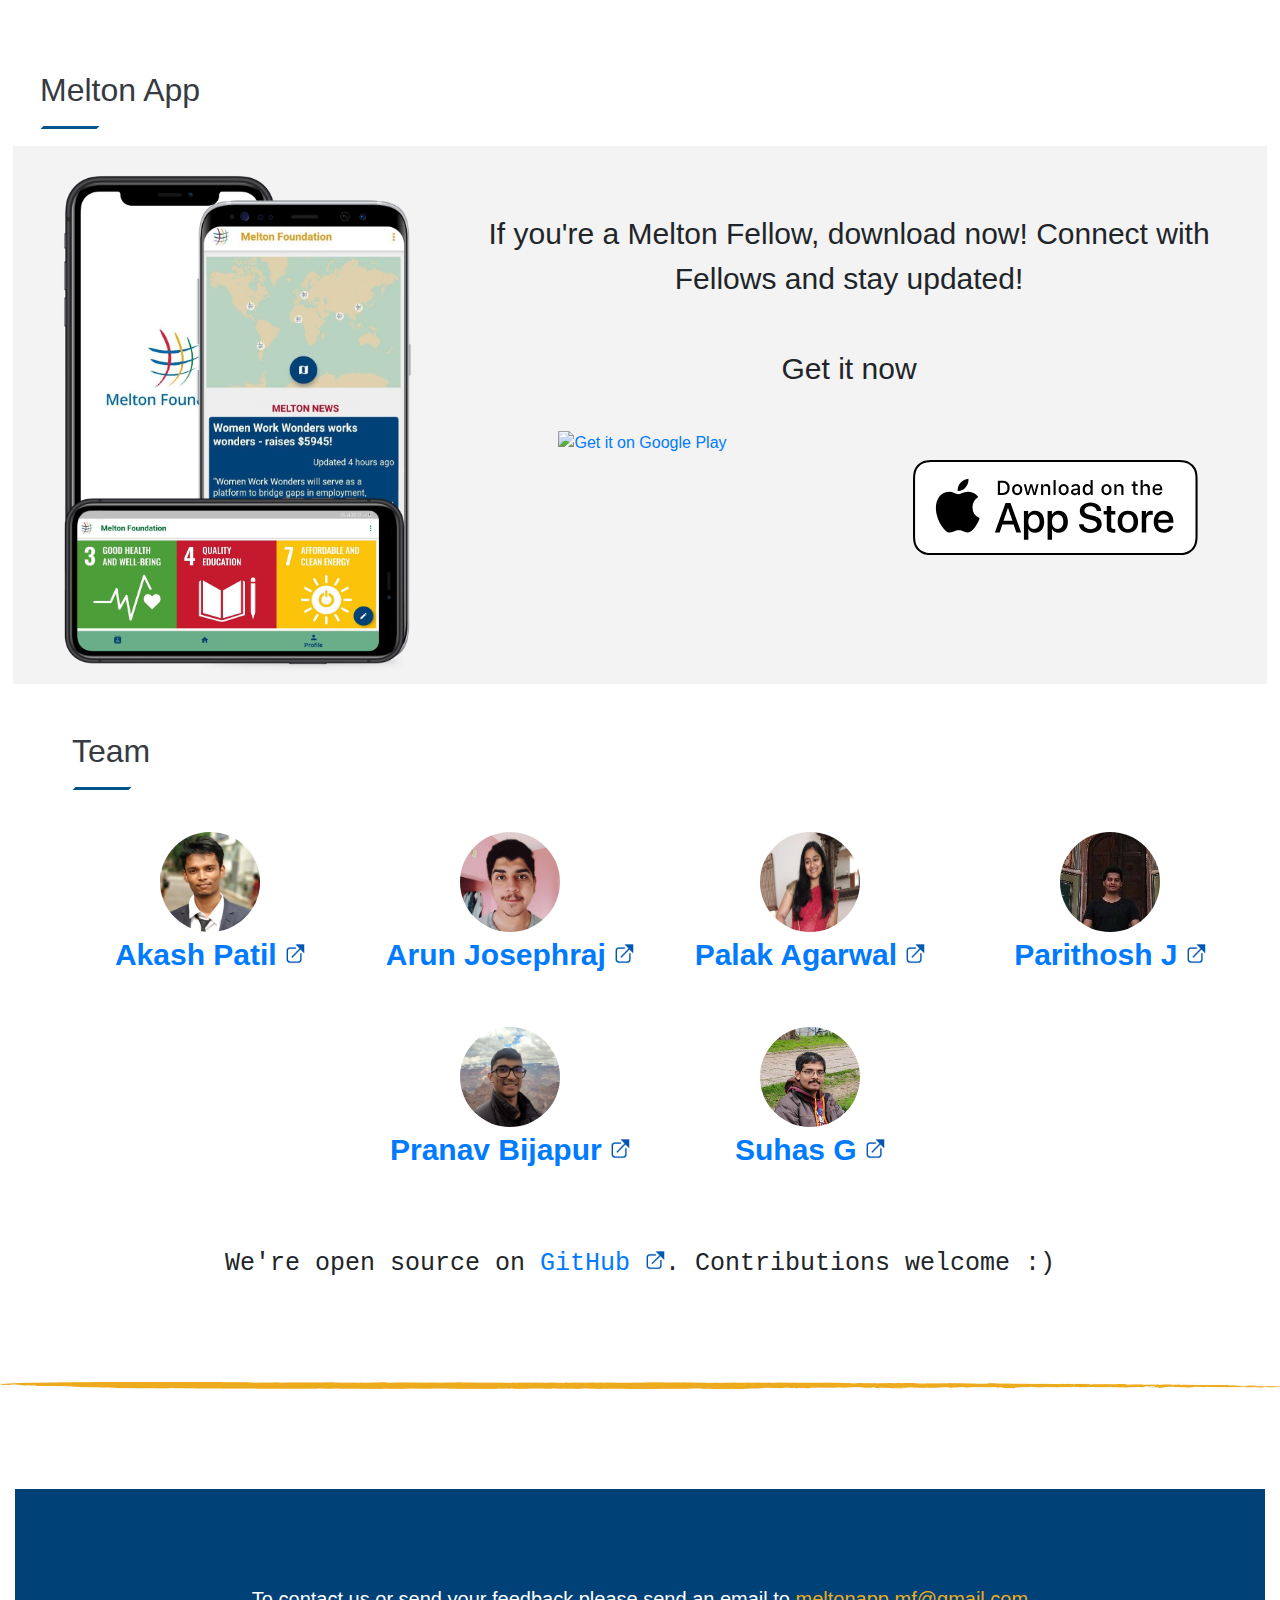
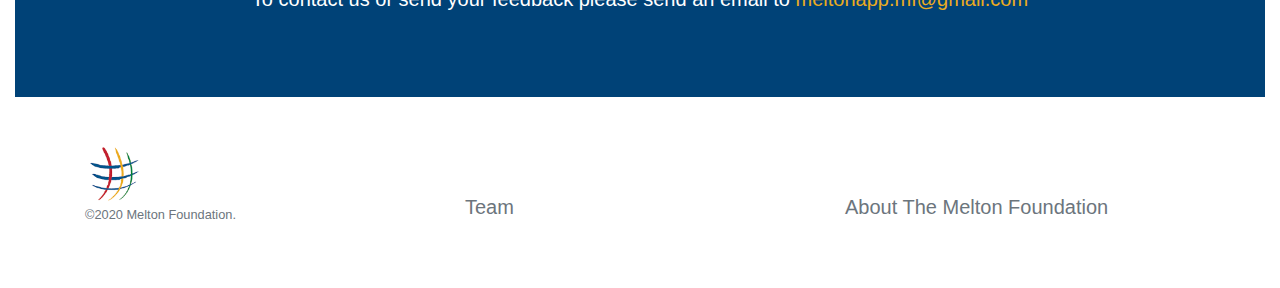
==== commit 383c63e6: "chore: fix typo" ====
--- a/index.html
+++ b/index.html
@@ -255,7 +255,7 @@
 </div>
 <br><br>
 <div class="github-link">
-    We're open souce on <a href="https://github.com/melton-foundation/" target="_blank">GitHub <img
+    We're open source on <a href="https://github.com/melton-foundation/" target="_blank">GitHub <img
         class="external-link-icon" src="images/external_url.png"
         alt="profile details"/></a>. Contributions welcome :)
 </div>
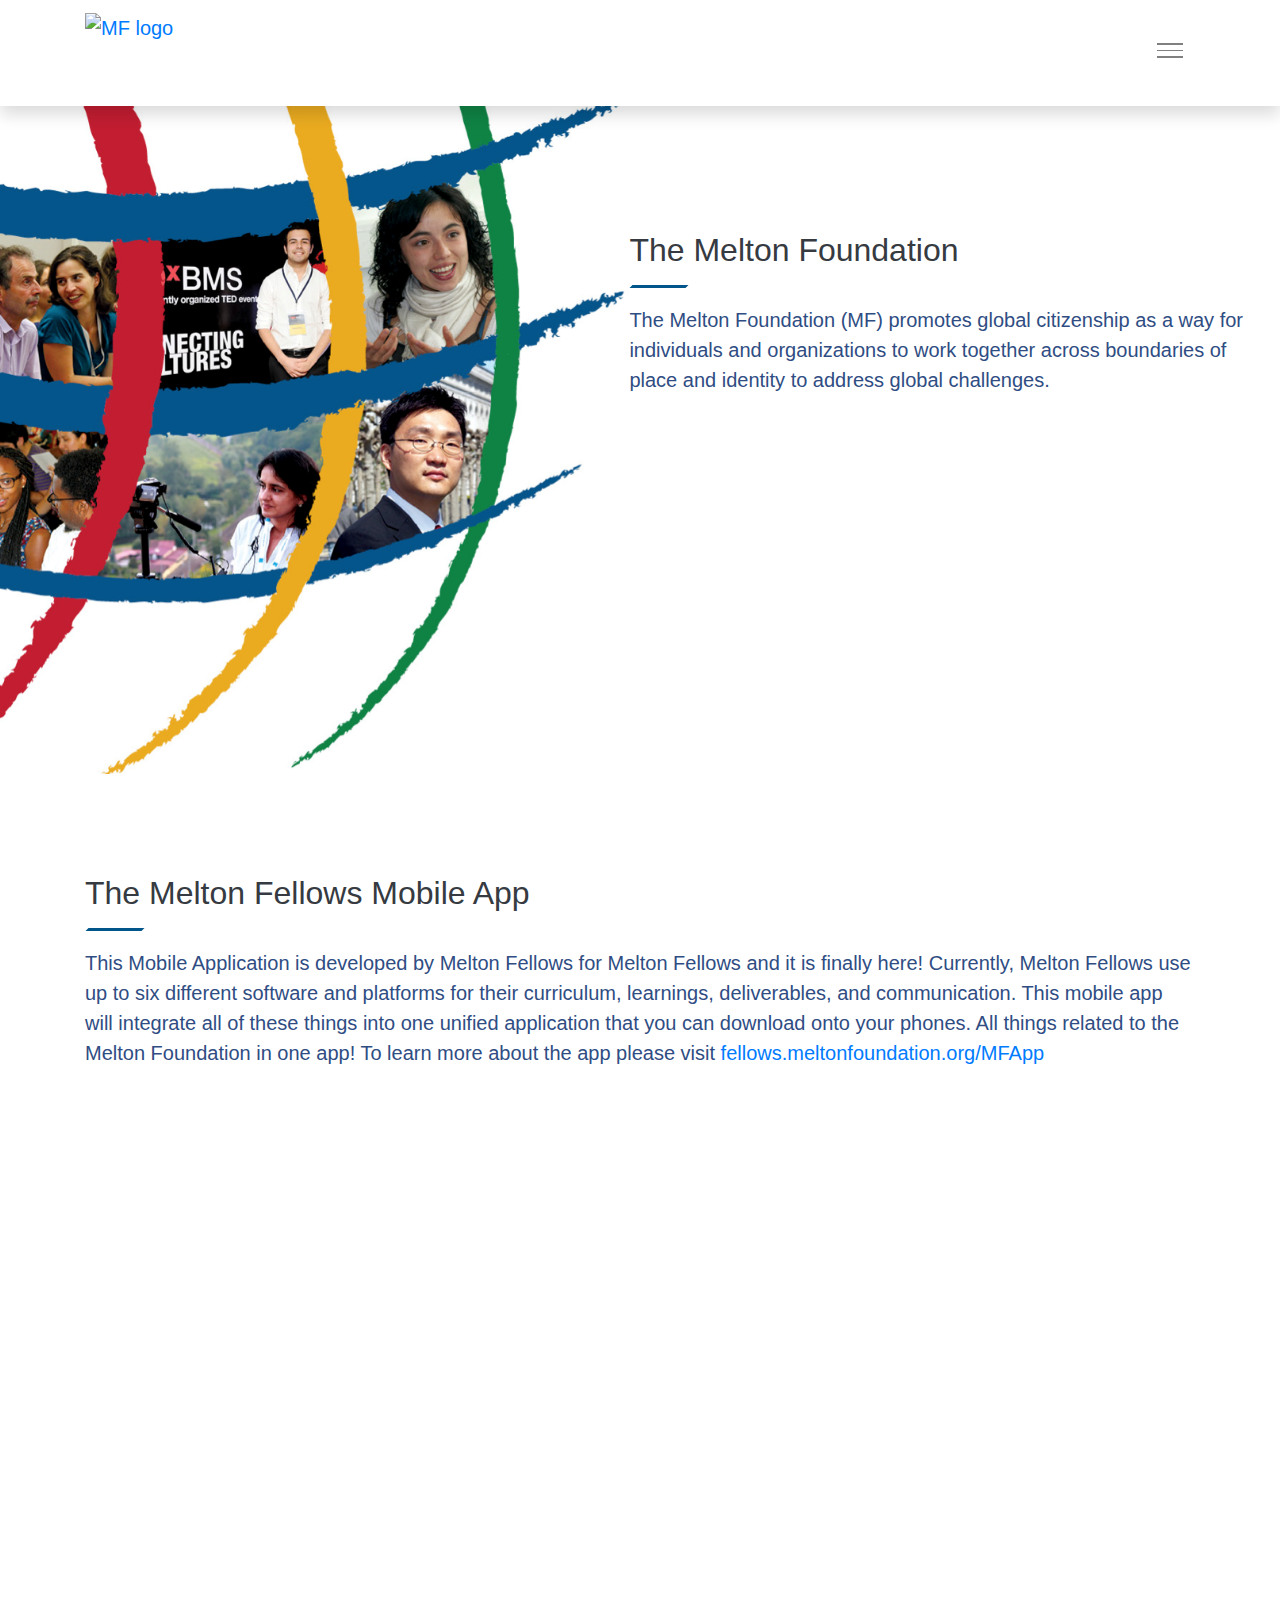
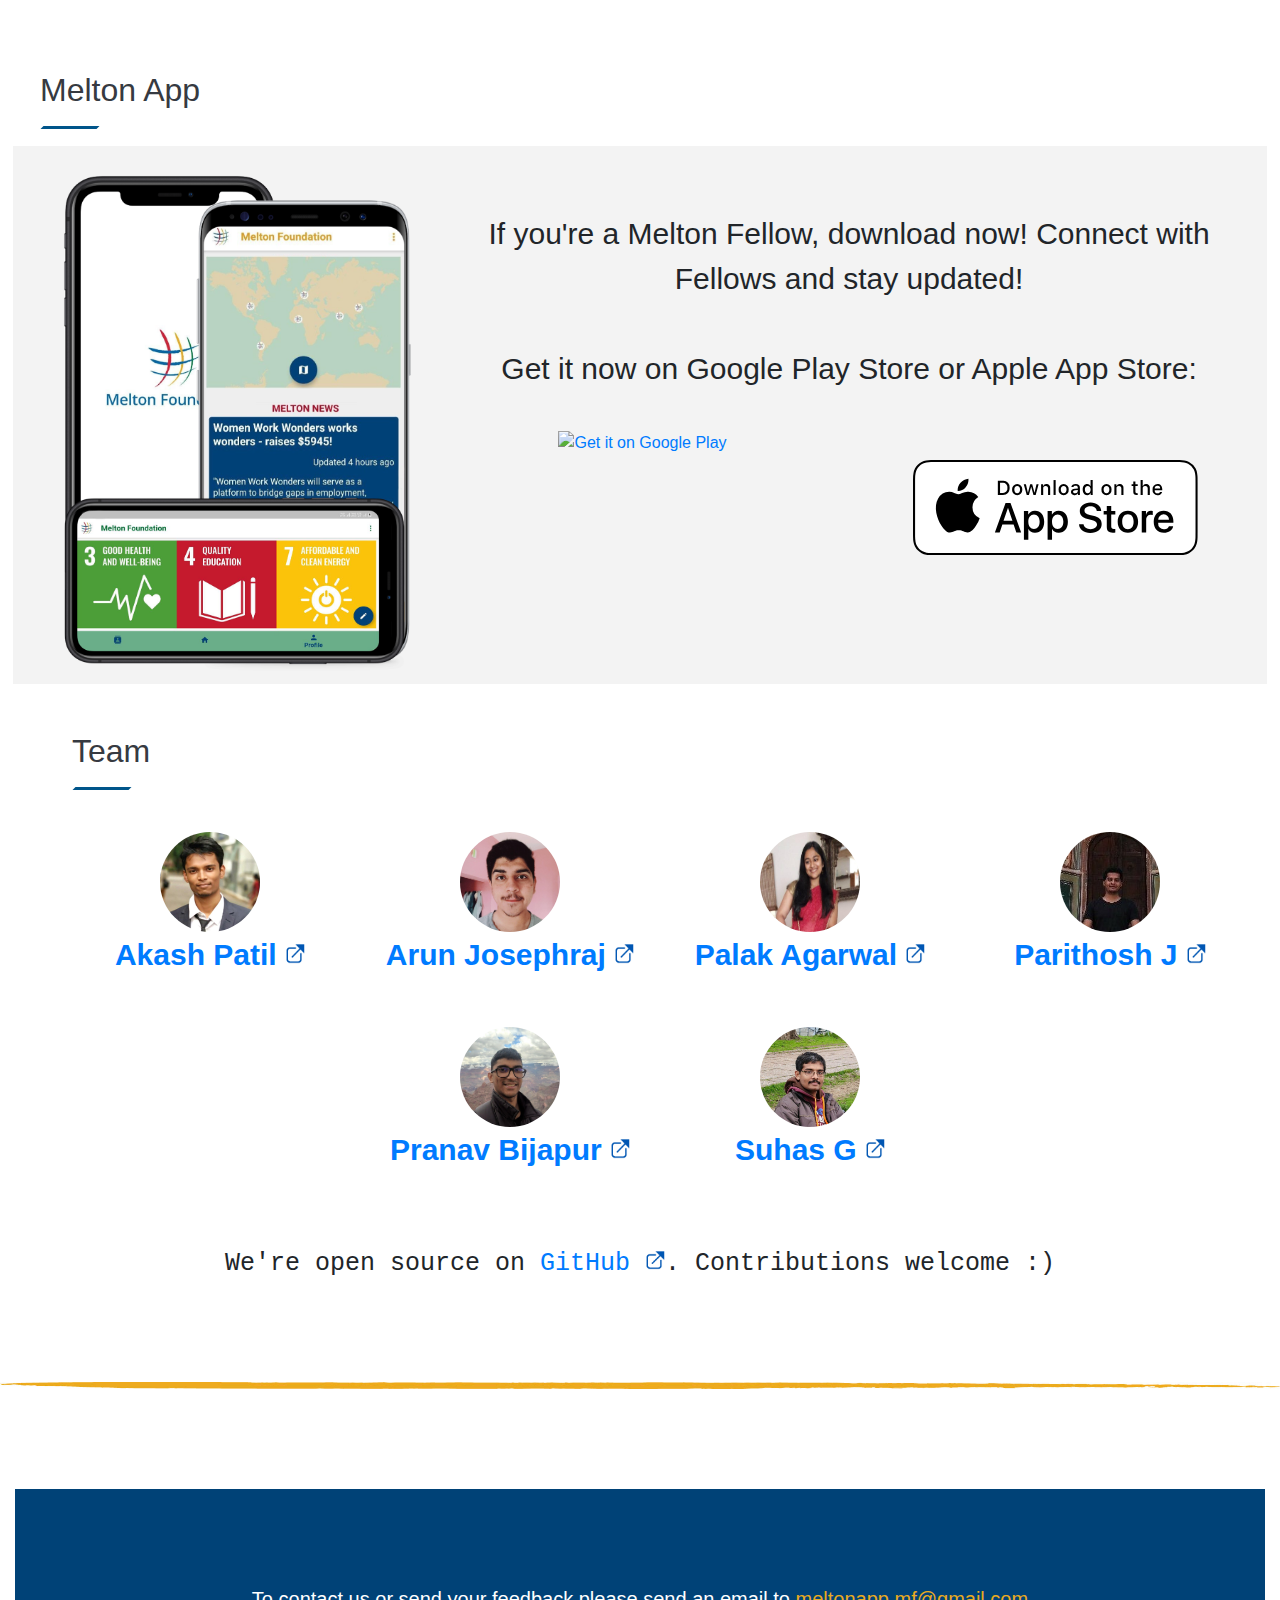
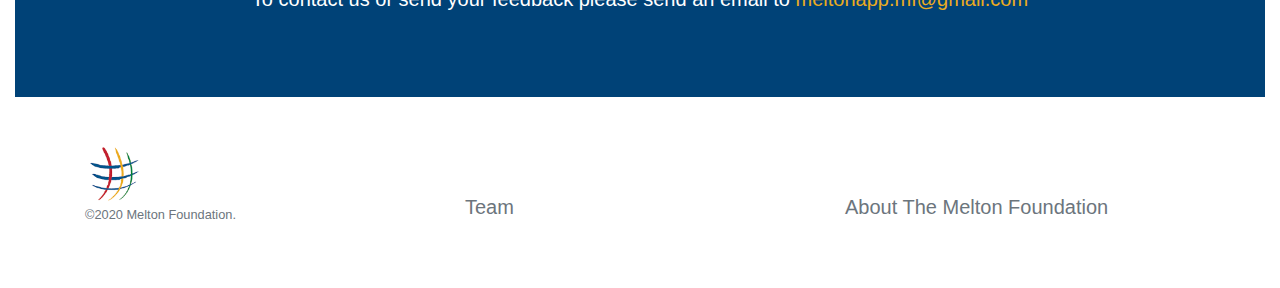
==== commit 4c42be77: "feat: update download text" ====
--- a/index.html
+++ b/index.html
@@ -108,7 +108,7 @@
         <div class="store-links-text">
             <div>If you're a Melton Fellow, download now! Connect with Fellows and stay updated!</div>
             <br>
-            <div>Get it now</div>
+            <div>Get it now on Google Play Store or Apple App Store:</div>
         </div>
         <div class="row">
                 <span class="google-store">
